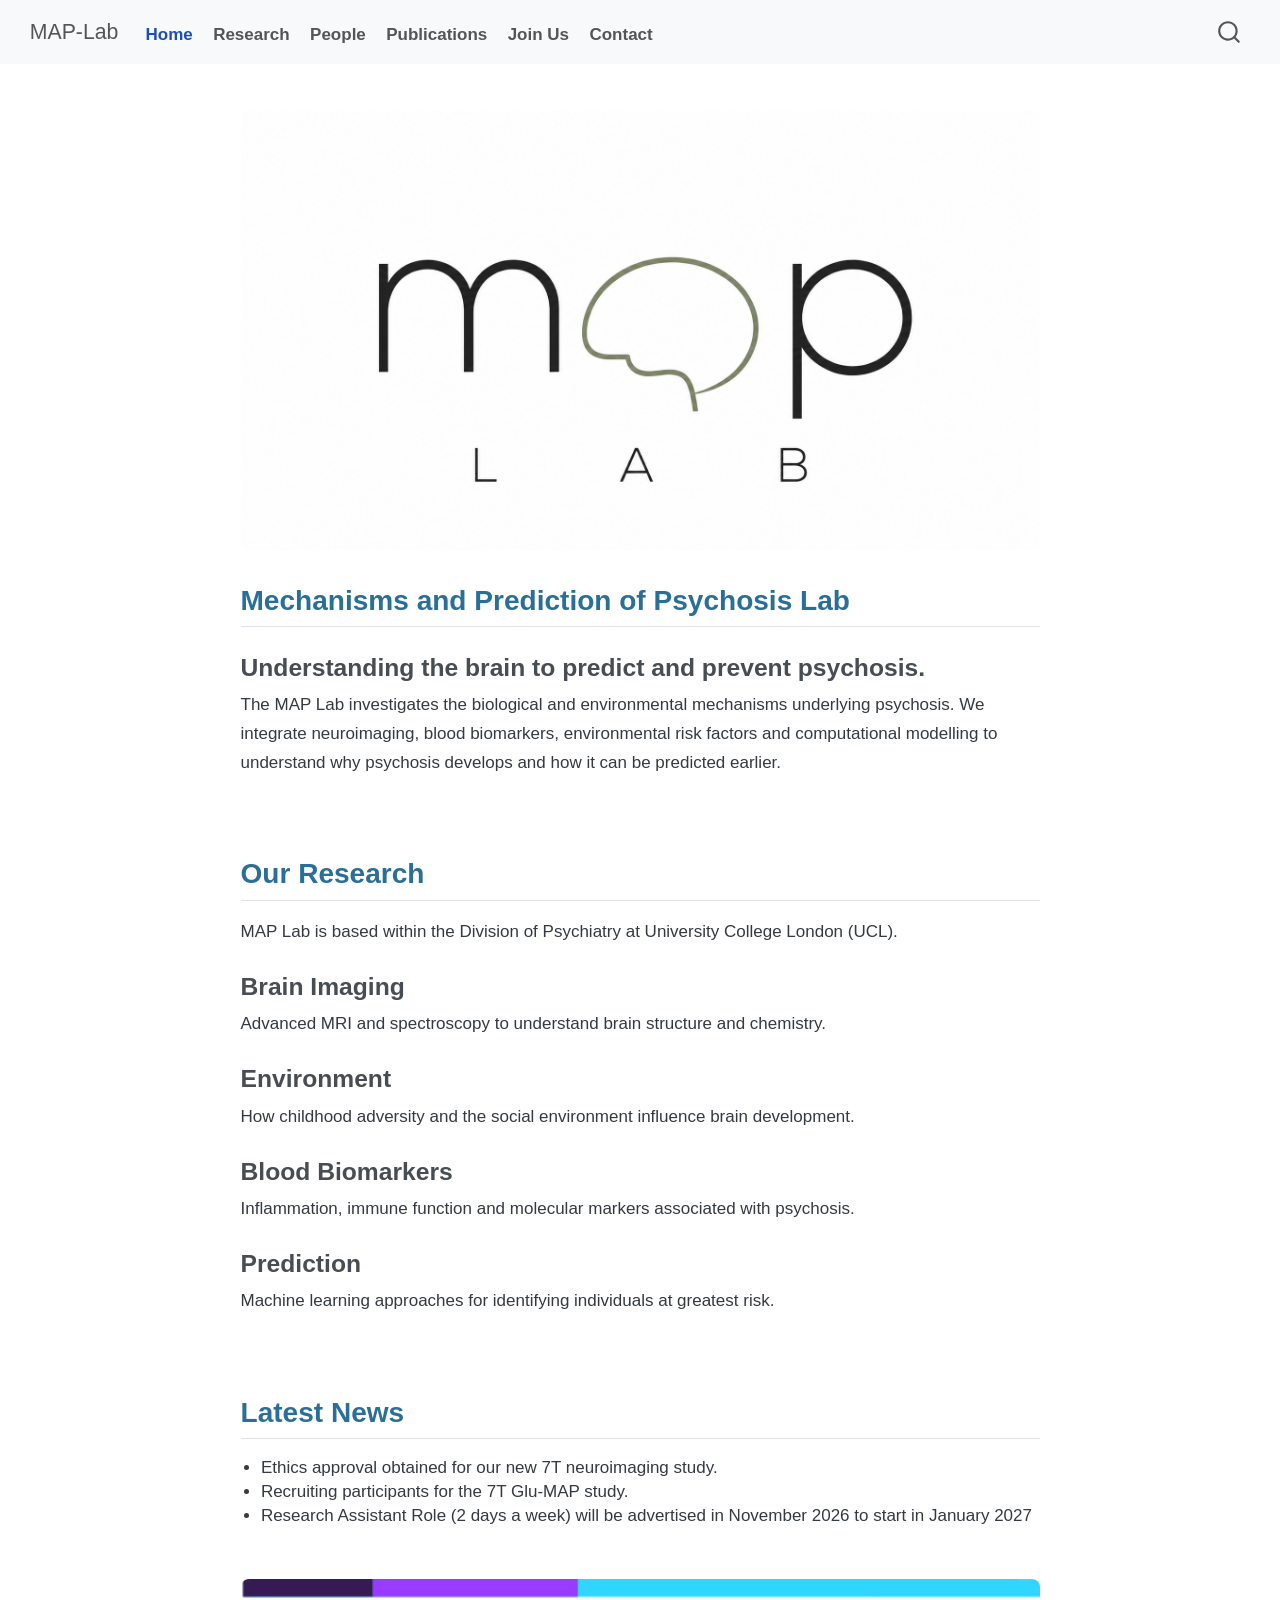
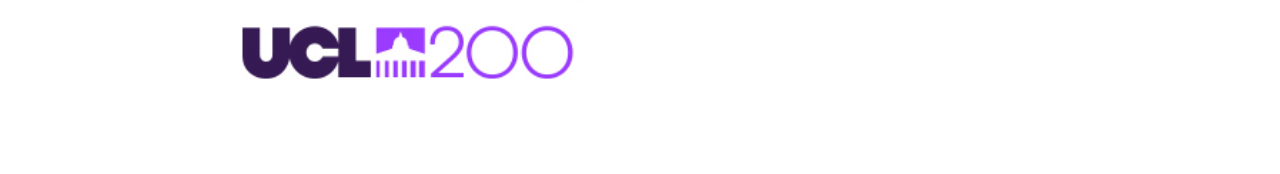
==== docs/index.html @ e9bd8646 "Automatic publication update" ====
<!DOCTYPE html>
<html xmlns="http://www.w3.org/1999/xhtml" lang="en" xml:lang="en"><head>

<meta charset="utf-8">
<meta name="generator" content="quarto-1.9.38">

<meta name="viewport" content="width=device-width, initial-scale=1.0, user-scalable=yes">


<title>MAP-Lab</title>
<style>
/* Default styles provided by pandoc.
** See https://pandoc.org/MANUAL.html#variables-for-html for config info.
*/
code{white-space: pre-wrap;}
span.smallcaps{font-variant: small-caps;}
div.columns{display: flex; gap: min(4vw, 1.5em);}
div.column{flex: auto; overflow-x: auto;}
div.hanging-indent{margin-left: 1.5em; text-indent: -1.5em;}
ul.task-list{list-style: none;}
ul.task-list li input[type="checkbox"] {
  width: 0.8em;
  margin: 0 0.8em 0.2em -1em; /* quarto-specific, see https://github.com/quarto-dev/quarto-cli/issues/4556 */ 
  vertical-align: middle;
}
</style>


<script src="site_libs/quarto-nav/quarto-nav.js"></script>
<script src="site_libs/quarto-nav/headroom.min.js"></script>
<script src="site_libs/clipboard/clipboard.min.js"></script>
<script src="site_libs/quarto-search/autocomplete.umd.js"></script>
<script src="site_libs/quarto-search/fuse.min.js"></script>
<script src="site_libs/quarto-search/quarto-search.js"></script>
<meta name="quarto:offset" content="./">
<script src="site_libs/quarto-html/quarto.js" type="module"></script>
<script src="site_libs/quarto-html/tabsets/tabsets.js" type="module"></script>
<script src="site_libs/quarto-html/popper.min.js"></script>
<script src="site_libs/quarto-html/tippy.umd.min.js"></script>
<script src="site_libs/quarto-html/anchor.min.js"></script>
<link href="site_libs/quarto-html/tippy.css" rel="stylesheet">
<link href="site_libs/quarto-html/quarto-syntax-highlighting-15634bcf2e68342d4ad2dfa704d543f6.css" rel="stylesheet" id="quarto-text-highlighting-styles">
<script src="site_libs/bootstrap/bootstrap.min.js"></script>
<link href="site_libs/bootstrap/bootstrap-icons.css" rel="stylesheet">
<link href="site_libs/bootstrap/bootstrap-29cdbefdb627c25a34878b5e2c43b22c.min.css" rel="stylesheet" append-hash="true" id="quarto-bootstrap" data-mode="light">
<script id="quarto-search-options" type="application/json">{
  "location": "navbar",
  "copy-button": false,
  "collapse-after": 3,
  "panel-placement": "end",
  "type": "overlay",
  "limit": 50,
  "keyboard-shortcut": [
    "f",
    "/",
    "s"
  ],
  "show-item-context": false,
  "language": {
    "search-no-results-text": "No results",
    "search-matching-documents-text": "matching documents",
    "search-copy-link-title": "Copy link to search",
    "search-hide-matches-text": "Hide additional matches",
    "search-more-match-text": "more match in this document",
    "search-more-matches-text": "more matches in this document",
    "search-clear-button-title": "Clear",
    "search-text-placeholder": "",
    "search-detached-cancel-button-title": "Cancel",
    "search-submit-button-title": "Submit",
    "search-label": "Search"
  }
}</script>


<link rel="stylesheet" href="styles.css">
</head>

<body class="nav-fixed fullcontent quarto-light">

<div id="quarto-search-results"></div>
  <header id="quarto-header" class="headroom fixed-top">
    <nav class="navbar navbar-expand-lg " data-bs-theme="dark">
      <div class="navbar-container container-fluid">
      <div class="navbar-brand-container mx-auto">
    <a class="navbar-brand" href="./index.html">
    <span class="navbar-title">MAP-Lab</span>
    </a>
  </div>
            <div id="quarto-search" class="" title="Search"></div>
          <button class="navbar-toggler" type="button" data-bs-toggle="collapse" data-bs-target="#navbarCollapse" aria-controls="navbarCollapse" role="menu" aria-expanded="false" aria-label="Toggle navigation" onclick="if (window.quartoToggleHeadroom) { window.quartoToggleHeadroom(); }">
  <span class="navbar-toggler-icon"></span>
</button>
          <div class="collapse navbar-collapse" id="navbarCollapse">
            <ul class="navbar-nav navbar-nav-scroll me-auto">
  <li class="nav-item">
    <a class="nav-link active" href="./index.html" aria-current="page"> 
<span class="menu-text">Home</span></a>
  </li>  
  <li class="nav-item">
    <a class="nav-link" href="./research.html"> 
<span class="menu-text">Research</span></a>
  </li>  
  <li class="nav-item">
    <a class="nav-link" href="./people.html"> 
<span class="menu-text">People</span></a>
  </li>  
  <li class="nav-item">
    <a class="nav-link" href="./publications.html"> 
<span class="menu-text">Publications</span></a>
  </li>  
  <li class="nav-item">
    <a class="nav-link" href="./join.html"> 
<span class="menu-text">Join Us</span></a>
  </li>  
  <li class="nav-item">
    <a class="nav-link" href="./contact.html"> 
<span class="menu-text">Contact</span></a>
  </li>  
</ul>
          </div> <!-- /navcollapse -->
            <div class="quarto-navbar-tools">
</div>
      </div> <!-- /container-fluid -->
    </nav>
</header>
<!-- content -->
<div id="quarto-content" class="quarto-container page-columns page-rows-contents page-layout-article page-navbar">
<!-- sidebar -->
<!-- margin-sidebar -->
    
<!-- main -->
<main class="content" id="quarto-document-content"><header id="title-block-header" class="quarto-title-block"></header>




<p><img src="images/map_logo2.png" class="img-fluid"> <br></p>
<section id="mechanisms-and-prediction-of-psychosis-lab" class="level2">
<h2 class="anchored" data-anchor-id="mechanisms-and-prediction-of-psychosis-lab">Mechanisms and Prediction of Psychosis Lab</h2>
<section id="understanding-the-brain-to-predict-and-prevent-psychosis." class="level3">
<h3 class="anchored" data-anchor-id="understanding-the-brain-to-predict-and-prevent-psychosis.">Understanding the brain to predict and prevent psychosis.</h3>
<p>The MAP Lab investigates the biological and environmental mechanisms underlying psychosis. We integrate neuroimaging, blood biomarkers, environmental risk factors and computational modelling to understand why psychosis develops and how it can be predicted earlier.</p>
<p><br></p>
</section>
</section>
<section id="our-research" class="level2">
<h2 class="anchored" data-anchor-id="our-research">Our Research</h2>
<p>MAP Lab is based within the Division of Psychiatry at University College London (UCL).</p>
<section id="brain-imaging" class="level3">
<h3 class="anchored" data-anchor-id="brain-imaging">Brain Imaging</h3>
<p>Advanced MRI and spectroscopy to understand brain structure and chemistry.</p>
</section>
<section id="environment" class="level3">
<h3 class="anchored" data-anchor-id="environment">Environment</h3>
<p>How childhood adversity and the social environment influence brain development.</p>
</section>
<section id="blood-biomarkers" class="level3">
<h3 class="anchored" data-anchor-id="blood-biomarkers">Blood Biomarkers</h3>
<p>Inflammation, immune function and molecular markers associated with psychosis.</p>
</section>
<section id="prediction" class="level3">
<h3 class="anchored" data-anchor-id="prediction">Prediction</h3>
<p>Machine learning approaches for identifying individuals at greatest risk.</p>
<p><br></p>
</section>
</section>
<section id="latest-news" class="level2">
<h2 class="anchored" data-anchor-id="latest-news">Latest News</h2>
<ul>
<li>Ethics approval obtained for our new 7T neuroimaging study.</li>
<li>Recruiting participants for the 7T Glu-MAP study.</li>
<li>Research Assistant Role (2 days a week) will be advertised in November 2026 to start in January 2027</li>
</ul>
<p><br></p>
<p><img src="images/UCL200.jpg" class="img-fluid" width="1000"></p>


</section>

</main> <!-- /main -->
<script id="quarto-html-after-body" type="application/javascript">
  window.document.addEventListener("DOMContentLoaded", function (event) {
    const icon = "";
    const anchorJS = new window.AnchorJS();
    anchorJS.options = {
      placement: 'right',
      icon: icon
    };
    anchorJS.add('.anchored');
    const isCodeAnnotation = (el) => {
      for (const clz of el.classList) {
        if (clz.startsWith('code-annotation-')) {                     
          return true;
        }
      }
      return false;
    }
    const onCopySuccess = function(e) {
      // button target
      const button = e.trigger;
      // don't keep focus
      button.blur();
      // flash "checked"
      button.classList.add('code-copy-button-checked');
      var currentTitle = button.getAttribute("title");
      button.setAttribute("title", "Copied!");
      let tooltip;
      if (window.bootstrap) {
        button.setAttribute("data-bs-toggle", "tooltip");
        button.setAttribute("data-bs-placement", "left");
        button.setAttribute("data-bs-title", "Copied!");
        tooltip = new bootstrap.Tooltip(button, 
          { trigger: "manual", 
            customClass: "code-copy-button-tooltip",
            offset: [0, -8]});
        tooltip.show();    
      }
      setTimeout(function() {
        if (tooltip) {
          tooltip.hide();
          button.removeAttribute("data-bs-title");
          button.removeAttribute("data-bs-toggle");
          button.removeAttribute("data-bs-placement");
        }
        button.setAttribute("title", currentTitle);
        button.classList.remove('code-copy-button-checked');
      }, 1000);
      // clear code selection
      e.clearSelection();
    }
    const getTextToCopy = function(trigger) {
      const outerScaffold = trigger.parentElement.cloneNode(true);
      const codeEl = outerScaffold.querySelector('code');
      for (const childEl of codeEl.children) {
        if (isCodeAnnotation(childEl)) {
          childEl.remove();
        }
      }
      return codeEl.innerText;
    }
    const clipboard = new window.ClipboardJS('.code-copy-button:not([data-in-quarto-modal])', {
      text: getTextToCopy
    });
    clipboard.on('success', onCopySuccess);
    if (window.document.getElementById('quarto-embedded-source-code-modal')) {
      const clipboardModal = new window.ClipboardJS('.code-copy-button[data-in-quarto-modal]', {
        text: getTextToCopy,
        container: window.document.getElementById('quarto-embedded-source-code-modal')
      });
      clipboardModal.on('success', onCopySuccess);
    }
      var localhostRegex = new RegExp(/^(?:http|https):\/\/localhost\:?[0-9]*\//);
      var mailtoRegex = new RegExp(/^mailto:/);
        var filterRegex = new RegExp('/' + window.location.host + '/');
      var isInternal = (href) => {
          return filterRegex.test(href) || localhostRegex.test(href) || mailtoRegex.test(href);
      }
      // Inspect non-navigation links and adorn them if external
     var links = window.document.querySelectorAll('a[href]:not(.nav-link):not(.navbar-brand):not(.toc-action):not(.sidebar-link):not(.sidebar-item-toggle):not(.pagination-link):not(.no-external):not([aria-hidden]):not(.dropdown-item):not(.quarto-navigation-tool):not(.about-link)');
      for (var i=0; i<links.length; i++) {
        const link = links[i];
        if (!isInternal(link.href)) {
          // undo the damage that might have been done by quarto-nav.js in the case of
          // links that we want to consider external
          if (link.dataset.originalHref !== undefined) {
            link.href = link.dataset.originalHref;
          }
        }
      }
    function tippyHover(el, contentFn, onTriggerFn, onUntriggerFn) {
      const config = {
        allowHTML: true,
        maxWidth: 500,
        delay: 100,
        arrow: false,
        appendTo: function(el) {
            return el.parentElement;
        },
        interactive: true,
        interactiveBorder: 10,
        theme: 'quarto',
        placement: 'bottom-start',
      };
      if (contentFn) {
        config.content = contentFn;
      }
      if (onTriggerFn) {
        config.onTrigger = onTriggerFn;
      }
      if (onUntriggerFn) {
        config.onUntrigger = onUntriggerFn;
      }
      window.tippy(el, config); 
    }
    const noterefs = window.document.querySelectorAll('a[role="doc-noteref"]');
    for (var i=0; i<noterefs.length; i++) {
      const ref = noterefs[i];
      tippyHover(ref, function() {
        // use id or data attribute instead here
        let href = ref.getAttribute('data-footnote-href') || ref.getAttribute('href');
        try { href = new URL(href).hash; } catch {}
        const id = href.replace(/^#\/?/, "");
        const note = window.document.getElementById(id);
        if (note) {
          return note.innerHTML;
        } else {
          return "";
        }
      });
    }
    const xrefs = window.document.querySelectorAll('a.quarto-xref');
    const processXRef = (id, note) => {
      // Strip column container classes
      const stripColumnClz = (el) => {
        el.classList.remove("page-full", "page-columns");
        if (el.children) {
          for (const child of el.children) {
            stripColumnClz(child);
          }
        }
      }
      stripColumnClz(note)
      if (id === null || id.startsWith('sec-')) {
        // Special case sections, only their first couple elements
        const container = document.createElement("div");
        if (note.children && note.children.length > 2) {
          container.appendChild(note.children[0].cloneNode(true));
          for (let i = 1; i < note.children.length; i++) {
            const child = note.children[i];
            if (child.tagName === "P" && child.innerText === "") {
              continue;
            } else {
              container.appendChild(child.cloneNode(true));
              break;
            }
          }
          if (window.Quarto?.typesetMath) {
            window.Quarto.typesetMath(container);
          }
          return container.innerHTML
        } else {
          if (window.Quarto?.typesetMath) {
            window.Quarto.typesetMath(note);
          }
          return note.innerHTML;
        }
      } else {
        // Remove any anchor links if they are present
        const anchorLink = note.querySelector('a.anchorjs-link');
        if (anchorLink) {
          anchorLink.remove();
        }
        if (window.Quarto?.typesetMath) {
          window.Quarto.typesetMath(note);
        }
        if (note.classList.contains("callout")) {
          return note.outerHTML;
        } else {
          return note.innerHTML;
        }
      }
    }
    for (var i=0; i<xrefs.length; i++) {
      const xref = xrefs[i];
      tippyHover(xref, undefined, function(instance) {
        instance.disable();
        let url = xref.getAttribute('href');
        let hash = undefined; 
        if (url.startsWith('#')) {
          hash = url;
        } else {
          try { hash = new URL(url).hash; } catch {}
        }
        if (hash) {
          const id = hash.replace(/^#\/?/, "");
          const note = window.document.getElementById(id);
          if (note !== null) {
            try {
              const html = processXRef(id, note.cloneNode(true));
              instance.setContent(html);
            } finally {
              instance.enable();
              instance.show();
            }
          } else {
            // See if we can fetch this
            fetch(url.split('#')[0])
            .then(res => res.text())
            .then(html => {
              const parser = new DOMParser();
              const htmlDoc = parser.parseFromString(html, "text/html");
              const note = htmlDoc.getElementById(id);
              if (note !== null) {
                const html = processXRef(id, note);
                instance.setContent(html);
              } 
            }).finally(() => {
              instance.enable();
              instance.show();
            });
          }
        } else {
          // See if we can fetch a full url (with no hash to target)
          // This is a special case and we should probably do some content thinning / targeting
          fetch(url)
          .then(res => res.text())
          .then(html => {
            const parser = new DOMParser();
            const htmlDoc = parser.parseFromString(html, "text/html");
            const note = htmlDoc.querySelector('main.content');
            if (note !== null) {
              // This should only happen for chapter cross references
              // (since there is no id in the URL)
              // remove the first header
              if (note.children.length > 0 && note.children[0].tagName === "HEADER") {
                note.children[0].remove();
              }
              const html = processXRef(null, note);
              instance.setContent(html);
            } 
          }).finally(() => {
            instance.enable();
            instance.show();
          });
        }
      }, function(instance) {
      });
    }
        let selectedAnnoteEl;
        const selectorForAnnotation = ( cell, annotation) => {
          let cellAttr = 'data-code-cell="' + cell + '"';
          let lineAttr = 'data-code-annotation="' +  annotation + '"';
          const selector = 'span[' + cellAttr + '][' + lineAttr + ']';
          return selector;
        }
        const selectCodeLines = (annoteEl) => {
          const doc = window.document;
          const targetCell = annoteEl.getAttribute("data-target-cell");
          const targetAnnotation = annoteEl.getAttribute("data-target-annotation");
          const annoteSpan = window.document.querySelector(selectorForAnnotation(targetCell, targetAnnotation));
          const lines = annoteSpan.getAttribute("data-code-lines").split(",");
          const lineIds = lines.map((line) => {
            return targetCell + "-" + line;
          })
          let top = null;
          let height = null;
          let parent = null;
          if (lineIds.length > 0) {
              //compute the position of the single el (top and bottom and make a div)
              const el = window.document.getElementById(lineIds[0]);
              top = el.offsetTop;
              height = el.offsetHeight;
              parent = el.parentElement.parentElement;
            if (lineIds.length > 1) {
              const lastEl = window.document.getElementById(lineIds[lineIds.length - 1]);
              const bottom = lastEl.offsetTop + lastEl.offsetHeight;
              height = bottom - top;
            }
            if (top !== null && height !== null && parent !== null) {
              // cook up a div (if necessary) and position it 
              let div = window.document.getElementById("code-annotation-line-highlight");
              if (div === null) {
                div = window.document.createElement("div");
                div.setAttribute("id", "code-annotation-line-highlight");
                div.style.position = 'absolute';
                parent.appendChild(div);
              }
              div.style.top = top - 2 + "px";
              div.style.height = height + 4 + "px";
              div.style.left = 0;
              let gutterDiv = window.document.getElementById("code-annotation-line-highlight-gutter");
              if (gutterDiv === null) {
                gutterDiv = window.document.createElement("div");
                gutterDiv.setAttribute("id", "code-annotation-line-highlight-gutter");
                gutterDiv.style.position = 'absolute';
                const codeCell = window.document.getElementById(targetCell);
                const gutter = codeCell.querySelector('.code-annotation-gutter');
                gutter.appendChild(gutterDiv);
              }
              gutterDiv.style.top = top - 2 + "px";
              gutterDiv.style.height = height + 4 + "px";
            }
            selectedAnnoteEl = annoteEl;
          }
        };
        const unselectCodeLines = () => {
          const elementsIds = ["code-annotation-line-highlight", "code-annotation-line-highlight-gutter"];
          elementsIds.forEach((elId) => {
            const div = window.document.getElementById(elId);
            if (div) {
              div.remove();
            }
          });
          selectedAnnoteEl = undefined;
        };
          // Handle positioning of the toggle
      window.addEventListener(
        "resize",
        throttle(() => {
          elRect = undefined;
          if (selectedAnnoteEl) {
            selectCodeLines(selectedAnnoteEl);
          }
        }, 10)
      );
      function throttle(fn, ms) {
      let throttle = false;
      let timer;
        return (...args) => {
          if(!throttle) { // first call gets through
              fn.apply(this, args);
              throttle = true;
          } else { // all the others get throttled
              if(timer) clearTimeout(timer); // cancel #2
              timer = setTimeout(() => {
                fn.apply(this, args);
                timer = throttle = false;
              }, ms);
          }
        };
      }
        // Attach click handler to the DT
        const annoteDls = window.document.querySelectorAll('dt[data-target-cell]');
        for (const annoteDlNode of annoteDls) {
          annoteDlNode.addEventListener('click', (event) => {
            const clickedEl = event.target;
            if (clickedEl !== selectedAnnoteEl) {
              unselectCodeLines();
              const activeEl = window.document.querySelector('dt[data-target-cell].code-annotation-active');
              if (activeEl) {
                activeEl.classList.remove('code-annotation-active');
              }
              selectCodeLines(clickedEl);
              clickedEl.classList.add('code-annotation-active');
            } else {
              // Unselect the line
              unselectCodeLines();
              clickedEl.classList.remove('code-annotation-active');
            }
          });
        }
    const findCites = (el) => {
      const parentEl = el.parentElement;
      if (parentEl) {
        const cites = parentEl.dataset.cites;
        if (cites) {
          return {
            el,
            cites: cites.split(' ')
          };
        } else {
          return findCites(el.parentElement)
        }
      } else {
        return undefined;
      }
    };
    var bibliorefs = window.document.querySelectorAll('a[role="doc-biblioref"]');
    for (var i=0; i<bibliorefs.length; i++) {
      const ref = bibliorefs[i];
      const citeInfo = findCites(ref);
      if (citeInfo) {
        tippyHover(citeInfo.el, function() {
          var popup = window.document.createElement('div');
          citeInfo.cites.forEach(function(cite) {
            var citeDiv = window.document.createElement('div');
            citeDiv.classList.add('hanging-indent');
            citeDiv.classList.add('csl-entry');
            var biblioDiv = window.document.getElementById('ref-' + cite);
            if (biblioDiv) {
              citeDiv.innerHTML = biblioDiv.innerHTML;
            }
            popup.appendChild(citeDiv);
          });
          return popup.innerHTML;
        });
      }
    }
  });
  </script>
</div> <!-- /content -->




</body></html>
---- docs/site_libs/quarto-html/tippy.css ----
.tippy-box[data-animation=fade][data-state=hidden]{opacity:0}[data-tippy-root]{max-width:calc(100vw - 10px)}.tippy-box{position:relative;background-color:#333;color:#fff;border-radius:4px;font-size:14px;line-height:1.4;white-space:normal;outline:0;transition-property:transform,visibility,opacity}.tippy-box[data-placement^=top]>.tippy-arrow{bottom:0}.tippy-box[data-placement^=top]>.tippy-arrow:before{bottom:-7px;left:0;border-width:8px 8px 0;border-top-color:initial;transform-origin:center top}.tippy-box[data-placement^=bottom]>.tippy-arrow{top:0}.tippy-box[data-placement^=bottom]>.tippy-arrow:before{top:-7px;left:0;border-width:0 8px 8px;border-bottom-color:initial;transform-origin:center bottom}.tippy-box[data-placement^=left]>.tippy-arrow{right:0}.tippy-box[data-placement^=left]>.tippy-arrow:before{border-width:8px 0 8px 8px;border-left-color:initial;right:-7px;transform-origin:center left}.tippy-box[data-placement^=right]>.tippy-arrow{left:0}.tippy-box[data-placement^=right]>.tippy-arrow:before{left:-7px;border-width:8px 8px 8px 0;border-right-color:initial;transform-origin:center right}.tippy-box[data-inertia][data-state=visible]{transition-timing-function:cubic-bezier(.54,1.5,.38,1.11)}.tippy-arrow{width:16px;height:16px;color:#333}.tippy-arrow:before{content:"";position:absolute;border-color:transparent;border-style:solid}.tippy-content{position:relative;padding:5px 9px;z-index:1}
---- docs/site_libs/quarto-html/quarto-syntax-highlighting-15634bcf2e68342d4ad2dfa704d543f6.css ----
/* quarto syntax highlight colors */
:root {
  --quarto-hl-ot-color: #003B4F;
  --quarto-hl-at-color: #657422;
  --quarto-hl-ss-color: #20794D;
  --quarto-hl-an-color: #5E5E5E;
  --quarto-hl-fu-color: #4758AB;
  --quarto-hl-st-color: #20794D;
  --quarto-hl-cf-color: #003B4F;
  --quarto-hl-op-color: #5E5E5E;
  --quarto-hl-er-color: #AD0000;
  --quarto-hl-bn-color: #AD0000;
  --quarto-hl-al-color: #AD0000;
  --quarto-hl-va-color: #111111;
  --quarto-hl-bu-color: inherit;
  --quarto-hl-ex-color: inherit;
  --quarto-hl-pp-color: #AD0000;
  --quarto-hl-in-color: #5E5E5E;
  --quarto-hl-vs-color: #20794D;
  --quarto-hl-wa-color: #5E5E5E;
  --quarto-hl-do-color: #5E5E5E;
  --quarto-hl-im-color: #00769E;
  --quarto-hl-ch-color: #20794D;
  --quarto-hl-dt-color: #AD0000;
  --quarto-hl-fl-color: #AD0000;
  --quarto-hl-co-color: #5E5E5E;
  --quarto-hl-cv-color: #5E5E5E;
  --quarto-hl-cn-color: #8f5902;
  --quarto-hl-sc-color: #5E5E5E;
  --quarto-hl-dv-color: #AD0000;
  --quarto-hl-kw-color: #003B4F;
}

/* other quarto variables */
:root {
  --quarto-font-monospace: SFMono-Regular, Menlo, Monaco, Consolas, "Liberation Mono", "Courier New", monospace;
}

/* syntax highlight based on Pandoc's rules */
pre > code.sourceCode > span {
  color: #003B4F;
}

code.sourceCode > span {
  color: #003B4F;
}

div.sourceCode,
div.sourceCode pre.sourceCode {
  color: #003B4F;
}

/* Normal */
code span {
  color: #003B4F;
}

/* Alert */
code span.al {
  color: #AD0000;
  font-style: inherit;
}

/* Annotation */
code span.an {
  color: #5E5E5E;
  font-style: inherit;
}

/* Attribute */
code span.at {
  color: #657422;
  font-style: inherit;
}

/* BaseN */
code span.bn {
  color: #AD0000;
  font-style: inherit;
}

/* BuiltIn */
code span.bu {
  font-style: inherit;
}

/* ControlFlow */
code span.cf {
  color: #003B4F;
  font-weight: bold;
  font-style: inherit;
}

/* Char */
code span.ch {
  color: #20794D;
  font-style: inherit;
}

/* Constant */
code span.cn {
  color: #8f5902;
  font-style: inherit;
}

/* Comment */
code span.co {
  color: #5E5E5E;
  font-style: inherit;
}

/* CommentVar */
code span.cv {
  color: #5E5E5E;
  font-style: italic;
}

/* Documentation */
code span.do {
  color: #5E5E5E;
  font-style: italic;
}

/* DataType */
code span.dt {
  color: #AD0000;
  font-style: inherit;
}

/* DecVal */
code span.dv {
  color: #AD0000;
  font-style: inherit;
}

/* Error */
code span.er {
  color: #AD0000;
  font-style: inherit;
}

/* Extension */
code span.ex {
  font-style: inherit;
}

/* Float */
code span.fl {
  color: #AD0000;
  font-style: inherit;
}

/* Function */
code span.fu {
  color: #4758AB;
  font-style: inherit;
}

/* Import */
code span.im {
  color: #00769E;
  font-style: inherit;
}

/* Information */
code span.in {
  color: #5E5E5E;
  font-style: inherit;
}

/* Keyword */
code span.kw {
  color: #003B4F;
  font-weight: bold;
  font-style: inherit;
}

/* Operator */
code span.op {
  color: #5E5E5E;
  font-style: inherit;
}

/* Other */
code span.ot {
  color: #003B4F;
  font-style: inherit;
}

/* Preprocessor */
code span.pp {
  color: #AD0000;
  font-style: inherit;
}

/* SpecialChar */
code span.sc {
  color: #5E5E5E;
  font-style: inherit;
}

/* SpecialString */
code span.ss {
  color: #20794D;
  font-style: inherit;
}

/* String */
code span.st {
  color: #20794D;
  font-style: inherit;
}

/* Variable */
code span.va {
  color: #111111;
  font-style: inherit;
}

/* VerbatimString */
code span.vs {
  color: #20794D;
  font-style: inherit;
}

/* Warning */
code span.wa {
  color: #5E5E5E;
  font-style: italic;
}

.prevent-inlining {
  content: "</";
}

/*# sourceMappingURL=f23921c56f73e400b49028c9186a1aa0.css.map */
---- docs/styles.css ----
/* css styles */

.hero {
  text-align: center;
}

h1 {
  color: #003B5C;
}

h2 {
  color: #2A6F97;
}

body {
  font-family: "Helvetica Neue", sans-serif;
  line-height: 1.7;
}

.navbar {
  font-weight: 600;
}

img {
  border-radius: 8px;
}

.callout {
  background: #eef7fb;
  padding: 20px;
  border-left: 5px solid #2A6F97;
}

ul {
  padding-left: 1.2rem;
  margin-top: 0.3rem;
  margin-bottom: 0.3rem;
}

li {
  margin-bottom: 0;
  line-height: 1.4;
}

p + ul {
  margin-top: 0.2rem;
}


.profile {
  display: flex;
  align-items: flex-start;
  gap: 40px;
  margin-bottom: 30px;
}

.profile-text {
  flex: 1.3;
}

.profile img {
  flex: 0.7;
  max-width: 350px;
  border-radius: 10px;
}

.student-profile {
  display: flex;
  align-items: flex-start;
  gap: 40px;
}

.student-text {
  flex: 1.2;
}

.student-image {
  flex: 0.8;
}

.student-image img {
  width: 100%;
  max-width: 500px;
}

.collaborator-profile {
  display: flex;
  align-items: flex-start;
  gap: 40px;
}

.collaborator-text {
  flex: 1.3;
}

.collaborator-images {
  flex: 0.8;
  display: flex;
  flex-direction: column;
  gap: 20px;
}

.collaborator-images img {
  width: 100%;
  max-width: 500px;
  border-radius: 10px;
}


hr {
  margin-top: 1.5rem;
  margin-bottom: 1.5rem;
}

.publication {
  margin-bottom: 1.5rem;
}
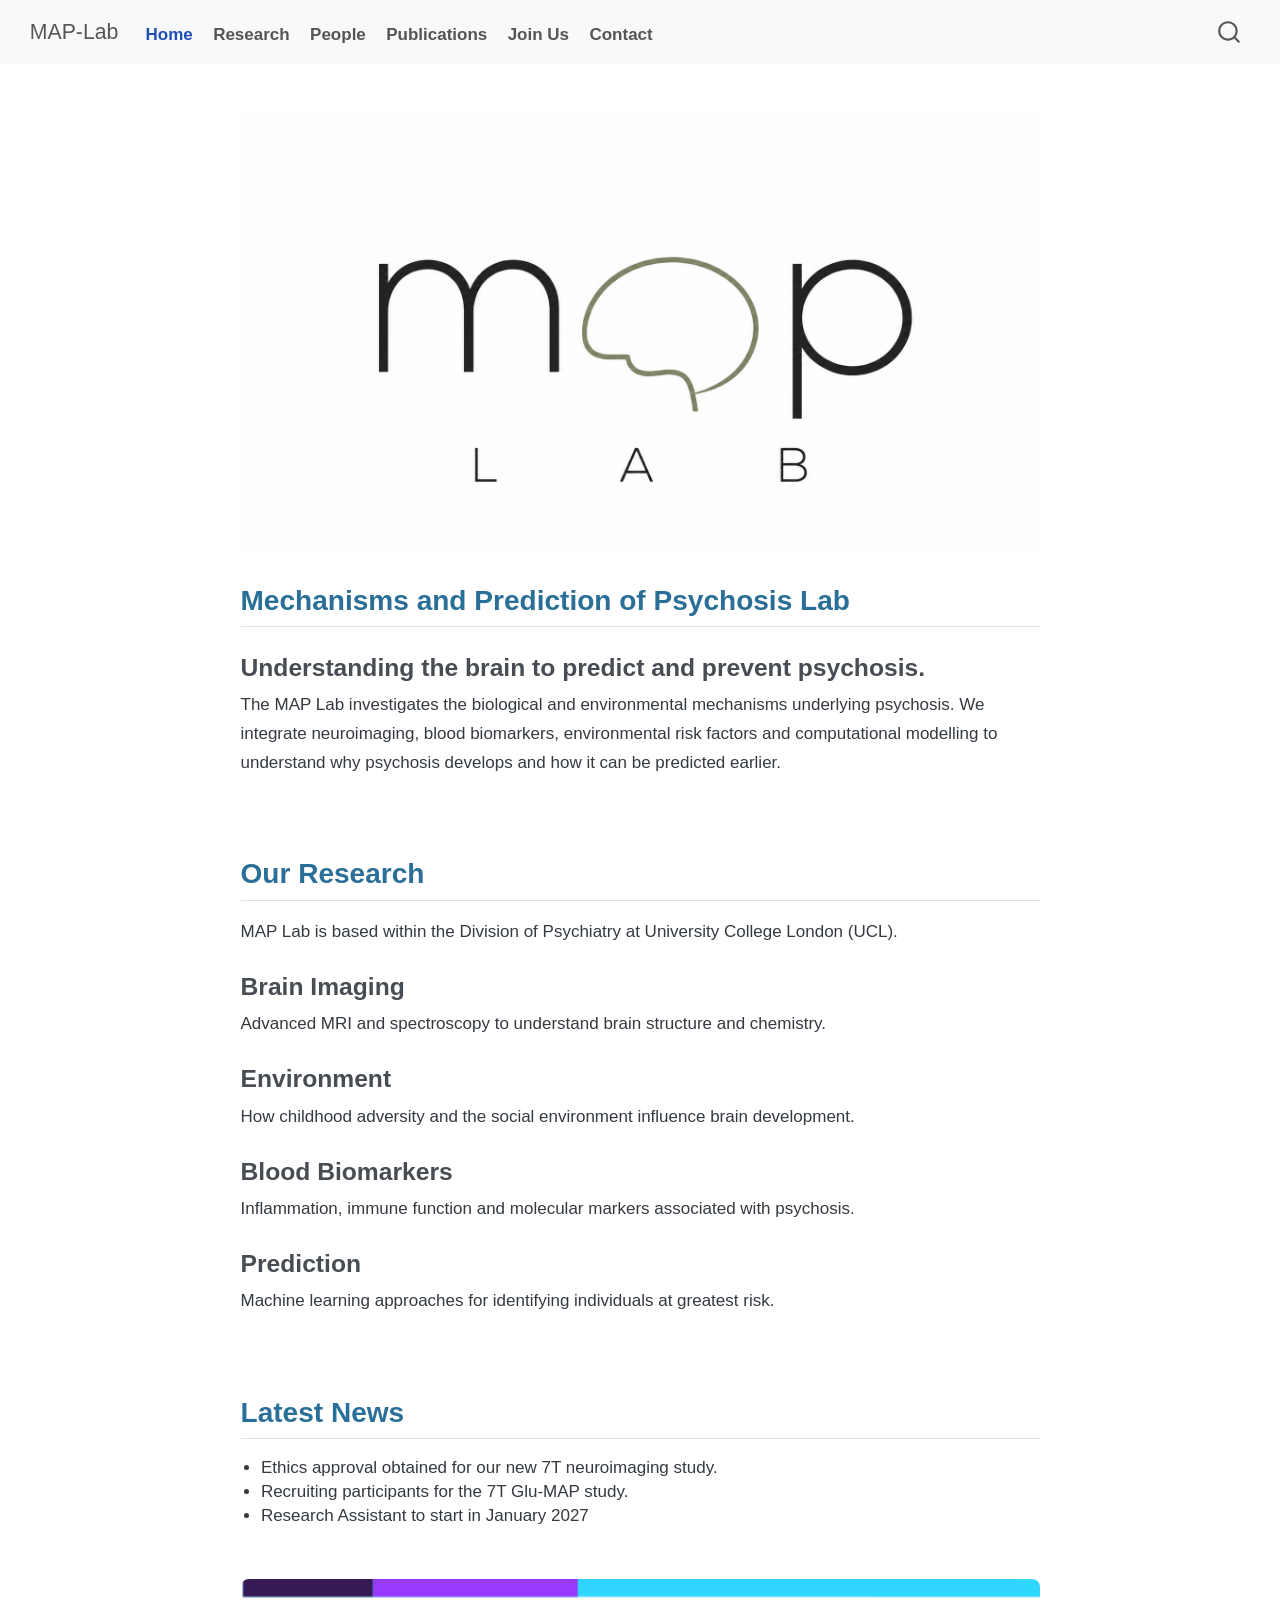
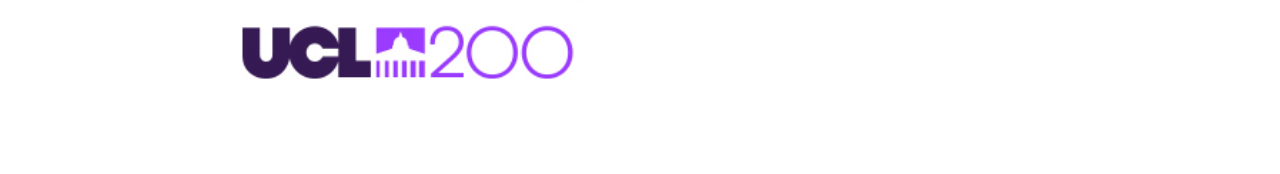
==== commit 333e586d: "try again" ====
--- a/docs/index.html
+++ b/docs/index.html
@@ -42,7 +42,7 @@
 <link href="site_libs/quarto-html/quarto-syntax-highlighting-15634bcf2e68342d4ad2dfa704d543f6.css" rel="stylesheet" id="quarto-text-highlighting-styles">
 <script src="site_libs/bootstrap/bootstrap.min.js"></script>
 <link href="site_libs/bootstrap/bootstrap-icons.css" rel="stylesheet">
-<link href="site_libs/bootstrap/bootstrap-29cdbefdb627c25a34878b5e2c43b22c.min.css" rel="stylesheet" append-hash="true" id="quarto-bootstrap" data-mode="light">
+<link href="site_libs/bootstrap/bootstrap-a0f9fd0d421825b736dc1bbcbcba2219.min.css" rel="stylesheet" append-hash="true" id="quarto-bootstrap" data-mode="light">
 <script id="quarto-search-options" type="application/json">{
   "location": "navbar",
   "copy-button": false,
@@ -169,7 +169,7 @@
 <ul>
 <li>Ethics approval obtained for our new 7T neuroimaging study.</li>
 <li>Recruiting participants for the 7T Glu-MAP study.</li>
-<li>Research Assistant Role (2 days a week) will be advertised in November 2026 to start in January 2027</li>
+<li>Research Assistant to start in January 2027</li>
 </ul>
 <p><br></p>
 <p><img src="images/UCL200.jpg" class="img-fluid" width="1000"></p>
